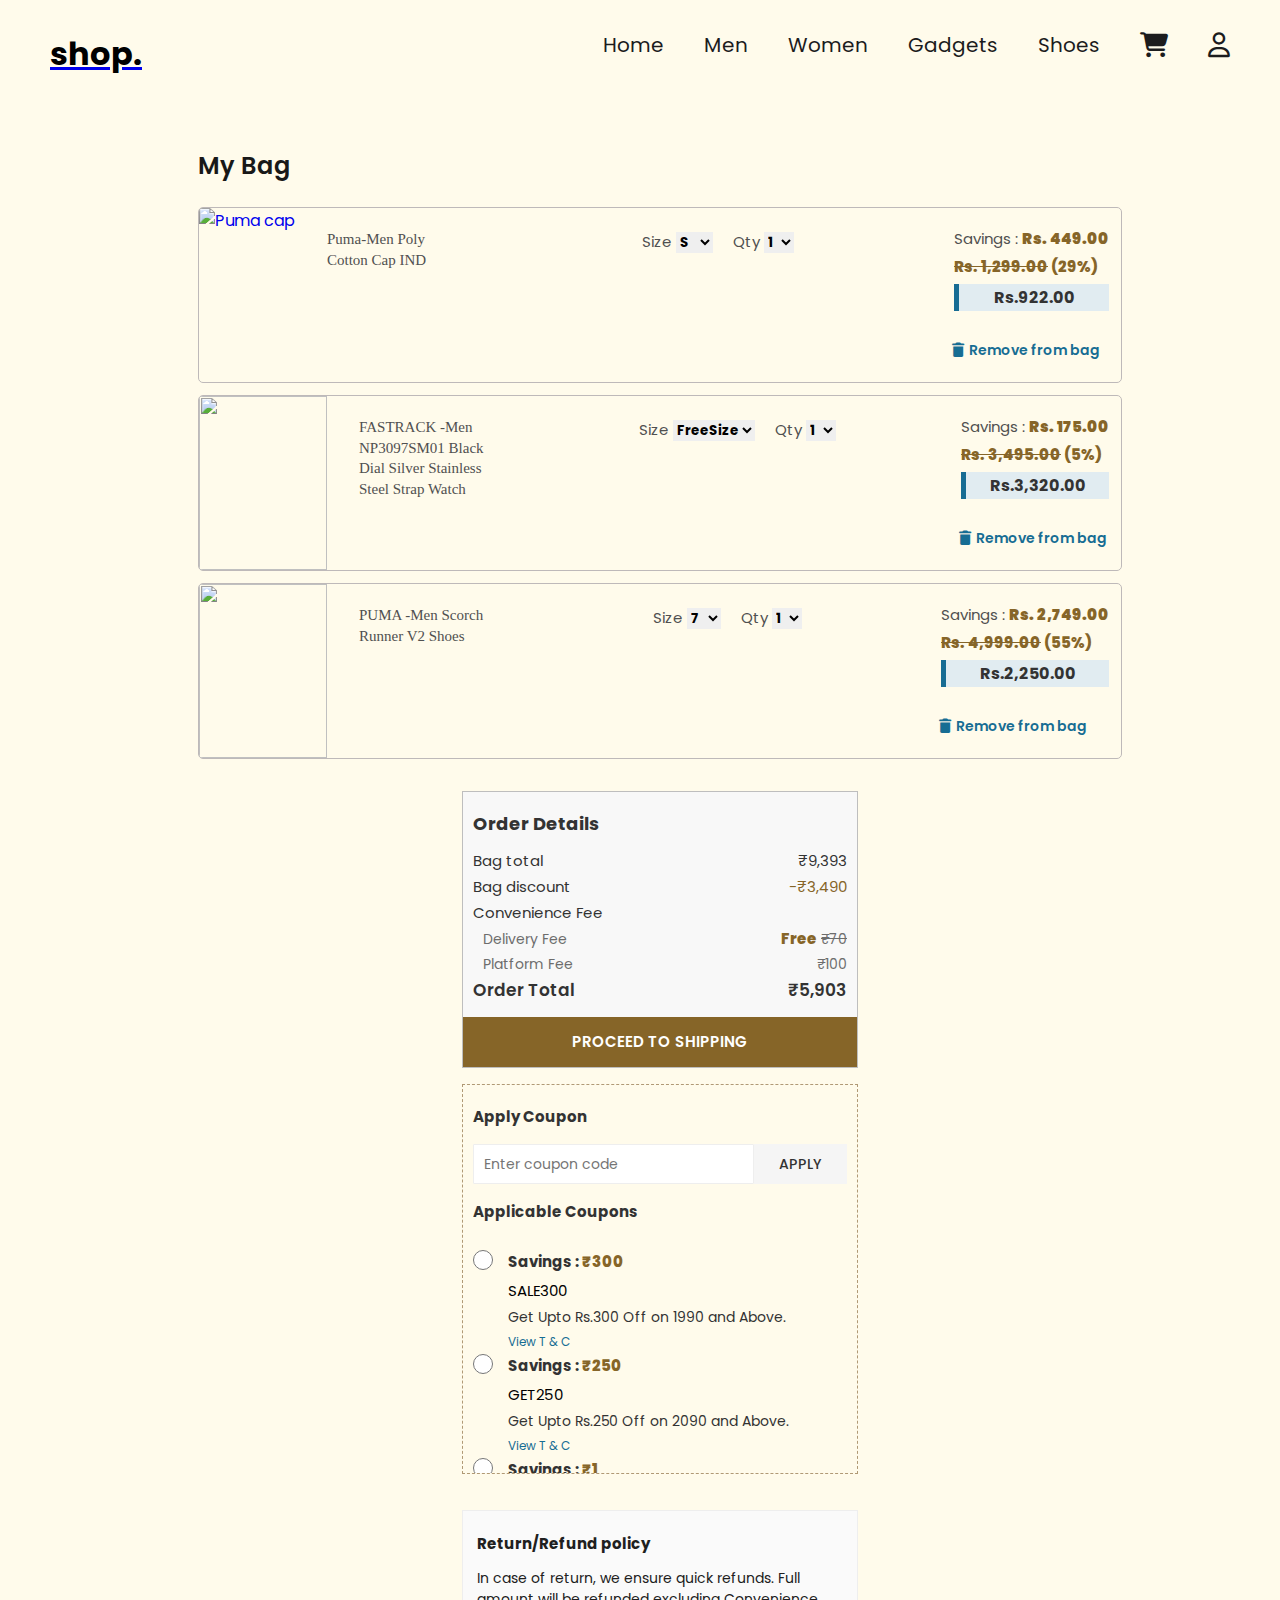
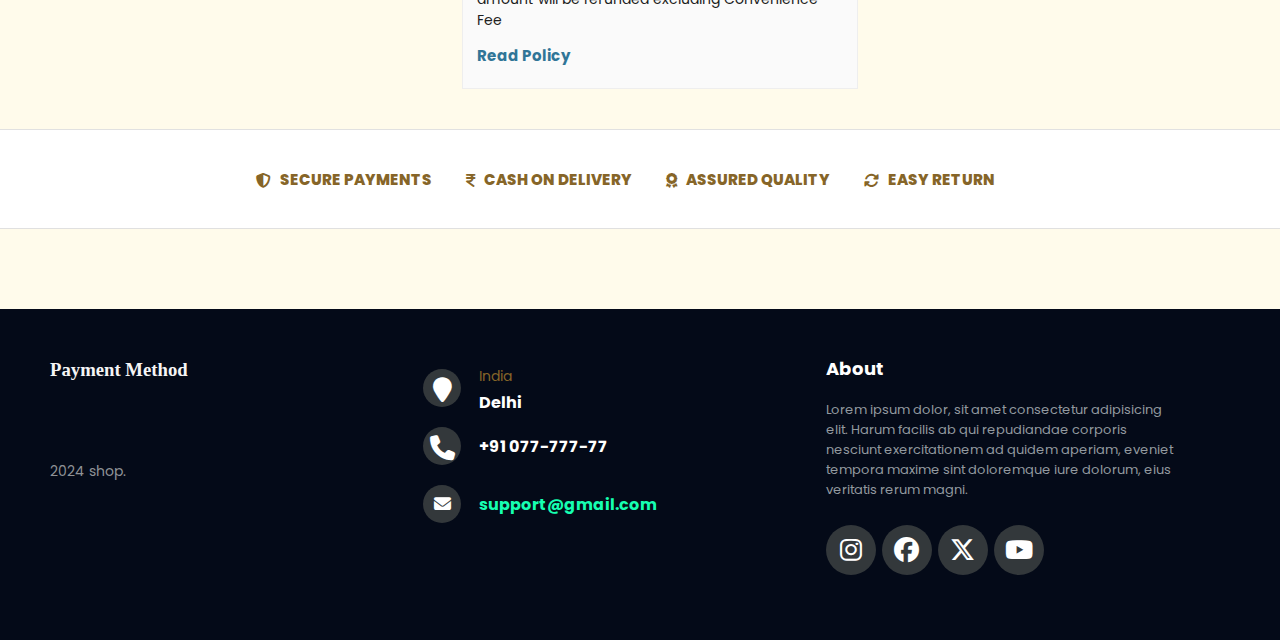
==== cart_section/carts.html @ b7c4ba35 "your message" ====
<!DOCTYPE html>
<html lang="en">
<head>
    <meta charset="UTF-8">
    <meta name="viewport" content="width=device-width, initial-scale=1.0">
    <title>Shopping Cart</title>
    <link
      rel="stylesheet"
      href="https://cdnjs.cloudflare.com/ajax/libs/font-awesome/6.5.2/css/all.min.css"
      integrity="sha512-SnH5WK+bZxgPHs44uWIX+LLJAJ9/2PkPKZ5QiAj6Ta86w+fsb2TkcmfRyVX3pBnMFcV7oQPJkl9QevSCWr3W6A=="
      crossorigin="anonymous"
      referrerpolicy="no-referrer"
    />
    <link rel="preconnect" href="https://fonts.googleapis.com">
    <link rel="preconnect" href="https://fonts.gstatic.com" crossorigin>
    <link href="https://fonts.googleapis.com/css2?family=Poppins:ital,wght@0,100;0,200;0,300;0,400;0,500;0,600;0,700;0,800;0,900;1,100;1,200;1,300;1,400;1,500;1,600;1,700;1,800;1,900&display=swap" rel="stylesheet">
    <link href="https://cdnjs.cloudflare.com/ajax/libs/font-awesome/6.5.2/css/all.min.css" rel="stylesheet">
    <link rel="stylesheet" href="cart_style.css">
    
</head>
<body>
    <!--header-->
    <div id="nav">
        <div id="logo-div"><a href="../ecomerce-web/index.html">
          <h1 id="logo">shop.</h1></a>
        </div>
        <div>
          <ul id="nav-ul">
            <li><a href="../ecomerce-web/index.html">Home</a></li>
            <li><a href="../men/men.html">Men</a></li>
            <li><a href="../Newfolder/women1.html">Women</a></li>
            <li><a href="../Gadgets/gadgets copy.html">Gadgets</a></li>
            <li><a href="../shoes/category1.html">Shoes</a></li>
            <li>
         
              <a href="../cart_section/carts.html"><i class="fa-solid fa-cart-shopping fa-lg"></i></a>
            </li>
           
            <li>
              <a href="../ecomerce-web/signUp.html"><i class="fa-regular fa-user fa-lg"></i></a>
            </li>
          </ul>
        </div>
      </div>

    <!--cart part-->
    <div class="wrapper">

        <div class="cart-details">
            <!--My_bag_section_left-->
            <div class="my-bag-section">
                <div class="heading-part">
                    <h2>My Bag</h2>
                    
                </div>

                <div class="carts-products">
                    <!--showing products of carts-->
                    <div class="products">
                        <div class="left">
                           <a href="#">
                            <img src="https://assets.ajio.com/medias/sys_master/root/20211013/NiBc/6166262baeb26901108e7692/-473Wx593H-460807243-black-MODEL.jpg" alt="Puma cap" class="product-image" loading="lazy">
                           </a>
                           <a href="#">
                            <p class="product-description">
                                Puma-Men Poly Cotton Cap IND
                            </p>
                           </a>
                        </div>

                        <div class="middle">
                            <label for="size">Size</label>
                            <select name="size" id="size">
                                <option value="small">S</option>
                                <option value="medium">M</option>
                                <option value="large">L</option>
                                <option value="extralarge">XL</option>
                            </select>

                            <label for="Quantity">Qty</label>
                            <select name="Quantity" id="Quantity">
                                <option value="ek">1</option>
                                <option value="do">2</option>
                                <option value="teen">3</option>
                                <option value="char">4</option>
                            </select>
                        </div>

                        <div class="right">

                            <div class="product-saving">
                              
                                Savings :
                                
                                <span class="cart-total-saving">
                                    <strong>Rs. 449.00</strong>
                                    
                                </span>
                            </div>

                            <p><strike>Rs. 1,299.00</strike><span> (29%)</span></p>
                            <p class="discounted-price"> Rs.922.00</p>

                            <div class="wishlist-icon">
                                <span>
                                    <i class="fa-solid fa-trash"></i>
                                </span>
                                Remove from bag
                                
                            </div>

                            



                        </div>
                        
                    </div>

                    <!--product 2-->
                    <div class="products">
                        <div class="left">
                           <a href="#">
                            <img src="https://assets.ajio.com/medias/sys_master/root/20240213/qPC6/65cb850405ac7d77bb538935/-473Wx593H-4934804710-multi-MODEL.jpg" loading="lazy">
                           </a>
                           <a href="#">
                            <p class="product-description">
                                FASTRACK -Men NP3097SM01 Black Dial Silver Stainless Steel Strap Watch
                            </p>
                           </a>
                        </div>

                        <div class="middle">
                            <label for="size">Size</label>
                            <select name="size" id="size">
                                <option value="small">FreeSize</option>
                                
                            </select>

                            <label for="Quantity">Qty</label>
                            <select name="Quantity" id="Quantity">
                                <option value="ek">1</option>
                                <option value="do">2</option>
                                <option value="teen">3</option>
                                <option value="char">4</option>
                            </select>
                        </div>

                        <div class="right">

                            <div class="product-saving">
                                
                                Savings :
                                
                                <span class="cart-total-saving">
                                    <strong>Rs. 175.00</strong>
                                    
                                </span>
                            </div>

                            <p><strike>Rs. 3,495.00</strike><span> (5%)</span></p>
                            <p class="discounted-price"> Rs.3,320.00</p>

                            <div class="wishlist-icon">
                                <span>
                                    <i class="fa-solid fa-trash"></i>
                                </span>
                                Remove from bag
                                
                            </div>
                            



                        </div>
                        
                    </div>

                    <!--product 3-->
                    <div class="products">
                        <div class="left">
                           <a href="#">
                            <img src="https://assets.ajio.com/medias/sys_master/root/20231012/ht6a/6527aa16ddf779151935d787/-288Wx360H-465738251-black-MODEL.jpg" loading="lazy">
                           </a>
                           <a href="#">
                            <p class="product-description">
                                PUMA -Men Scorch Runner V2 Shoes
                            </p>
                           </a>
                        </div>

                        <div class="middle">
                            <label for="size">Size</label>
                            <select name="size" id="size">
                                <option value="small">7</option>
                                <option value="medium">8</option>
                                <option value="large">9</option>
                                <option value="extralarge">10</option>
                            </select>

                            <label for="Quantity">Qty</label>
                            <select name="Quantity" id="Quantity">
                                <option value="ek">1</option>
                                <option value="do">2</option>
                                <option value="teen">3</option>
                                <option value="char">4</option>
                            </select>
                        </div>

                        <div class="right">

                            <div class="product-saving">
                                
                                Savings :
                                
                                <span class="cart-total-saving">
                                    <strong>Rs. 2,749.00</strong>
                                    
                                </span>
                            </div>

                            <p><strike>Rs. 4,999.00</strike><span> (55%)</span></p>
                            <p class="discounted-price"> Rs.2,250.00</p>

                            <div class="wishlist-icon">
                                <span>
                                    <i class="fa-solid fa-trash"></i>
                                </span>
                                Remove from bag
                                
                            </div>
                            



                        </div>
                        
                    </div>
                </div>
            </div>

            <!--Order_details_right-->
            <div class="order-details">
                <div class="order-info">
                    <h3>Order Details</h3>
                
                    <div class="order-total">
                    <div class="order-summary">
                        <p>Bag total</p>
                        <p>&#8377;9,393</p>
                    </div>
                    <div class="order-summary">
                        <p>Bag discount</p>
                        <p class="discount-bag">-&#8377;3,490</p>
                    </div>
                    <div class="order-summary">
                        <p>Convenience Fee</p>
                        
                    </div>
                    <div class="order-summary Fee">
                        <p>Delivery Fee</p>
                        <p><span class="discount-bag">Free</span> 
                            <strike>&#8377;70</strike>
                        </p>
                    </div>
                    <div class="order-summary Fee">
                        <p>Platform Fee</p>
                        <p>&#8377;100</p>
                    </div>
                    

                    <div class="total-amount">
                        <p>Order Total</p>
                        <p>&#8377;5,903</p>
                    </div>
                    </div>

                    <div class="checkout-button">
                        <button >PROCEED TO SHIPPING</button>
                    </div>
                </div>

                <!--coupon section-->

                <div class="coupon-section">
                    <div class="coupon-content">
                        <strong>Apply Coupon</strong>

                        <div class="enter-coupon-feild">
                            <input type="text" placeholder="Enter coupon code" class="coupon-code-input">
                            <button class="apply-button">Apply</button>

                        </div>

                        <div class="applicable-coupons">
                            <strong>Applicable Coupons</strong>

                           
                            <ul class="coupon-list">
                                <!--coupon 1-->
                                <li class="coupon-items">

                                    <div class="coupons">
                                        <input type="radio" class="offer-radio" name="vouchers" id="SALE300">
                                        <div class="coupon-detail-info">

                                            <p class="saving-text">
                                                <strong>Savings :
                                                    <span>&#8377;300</span>
                                                </strong>
                                            </p>

                                            <p class="voucher-code">SALE300</p>

                                            <p class="voucher-description">Get Upto Rs.300 Off on 1990 and Above.</p>
                                            <a href="#" class="terms-condition">View T & C</a>
                                        </div>
                                    </div>

                                </li>

                                <!--coupon 2-->
                                <li class="coupon-items">

                                    <div class="coupons">
                                        <input type="radio" class="offer-radio" name="vouchers" id="SALE300">
                                        <div class="coupon-detail-info">

                                            <p class="saving-text">
                                                <strong>Savings :
                                                    <span>&#8377;250</span>
                                                </strong>
                                            </p>

                                            <p class="voucher-code">GET250</p>

                                            <p class="voucher-description">Get Upto Rs.250 Off on 2090 and Above.</p>
                                            <a href="#" class="terms-condition">View T & C</a>
                                        </div>
                                    </div>

                                </li>


                                <!--coupon 3-->
                                <li class="coupon-items">

                                    <div class="coupons">
                                        <input type="radio" class="offer-radio" name="vouchers" id="SALE300">
                                        <div class="coupon-detail-info">

                                            <p class="saving-text">
                                                <strong>Savings :
                                                    <span>&#8377;1</span>
                                                </strong>
                                            </p>

                                            <p class="voucher-code">FREEDEL</p>

                                            <p class="voucher-description">Free Shipping on 799 and above. Just for you.</p>
                                            <a href="#" class="terms-condition">View T & C</a>
                                        </div>
                                    </div>

                                </li>
                                <!--coupon 3-->
                                <li class="coupon-items">

                                    <div class="coupons">
                                        <input type="radio" class="offer-radio" name="vouchers" id="SALE300">
                                        <div class="coupon-detail-info">

                                            <p class="saving-text">
                                                <strong>Savings :
                                                    <span>&#8377;1</span>
                                                </strong>
                                            </p>

                                            <p class="voucher-code">FREEDEL</p>

                                            <p class="voucher-description">Free Shipping on 799 and above. Just for you.</p>
                                            <a href="#" class="terms-condition">View T & C</a>
                                        </div>
                                    </div>

                                </li>

                            </ul>
                        </div>
                    </div>
                </div>

                <!--Refund policy section-->

                <div class="refund-policy-section">
                    <div class="refund-content">

                        <p class="refund-heading">
                            <strong>Return/Refund policy</strong>

                        </p>

                        <div class="refund-description">
                            <p>In case of return, we ensure quick refunds. Full amount will be refunded excluding Convenience Fee</p>
                        </div>

                        <p class="refund-read-policy">
                            <strong>Read Policy</strong>
                        </p>

                    </div>
                </div>
            </div>
        </div>
        
        

    </div>


    <!--Cart footer-->
    <div class="cart-footer">

        <header>
            <div class="cart-footer-border"></div>

            <div class="header-right">
                <ul>
                    <li class="cart-footer-item">
                        <i class="fa-solid fa-shield-halved cart-icon"></i>
                        <span>Secure Payments</span>
                    </li>

                    <li class="cart-footer-item">
                        <i class="fa-solid fa-indian-rupee-sign cart-icon"></i>
                        <span>Cash on delivery</span>
                    </li>

                    <li class="cart-footer-item">
                        <i class="fa-solid fa-award cart-icon"></i>
                        <span>Assured Quality</span>
                    </li>

                    <li class="cart-footer-item">
                        <i class="fa-solid fa-rotate cart-icon"></i>
                        <span>Easy return</span>
                    </li>
                </ul>
            </div>
        </header>


    </div>


    <!--footer section-->
    <footer class="footer">
        <div class="footer-left">
            <h3>Payment Method</h3>
            <div class="credit-cards">
                <img src="img/visa.png" alt="">
                <img src="img/mastercard.png" alt="">
                <img src="img/paypal.png" alt="">
            </div>
            <p class="copyright">2024 shop.</p>
        </div>

        <div class="footer-center">
            <div>
                <i class="fa fa-map-marker"></i>
                <p><span>India</span> Delhi</p>
            </div>
            <div>
                <i class="fa fa-phone"></i>
                <p>+91 077-777-77</p>
            </div>
            <div>
                <i class="fa fa-envelope"></i>
                <p><a href="#">support@gmail.com</a></p>
            </div>
        </div>

        <div class="footer-right">
            <p class="footer-about">
                <span>About</span>
               Lorem ipsum dolor, sit amet consectetur adipisicing elit. Harum facilis ab qui repudiandae corporis 
               nesciunt exercitationem ad quidem aperiam, eveniet tempora maxime sint doloremque iure dolorum, eius
                veritatis rerum magni.
            </p>

            <div class="footer-media">
                <a href="#"><i class="fa-brands fa-instagram fa-lg"></i></i></a>
                <a href="#"><i class="fa-brands fa-facebook fa-lg"></i></a>
                <a href="#"><i class="fa-brands fa-x-twitter fa-lg"></i></a>
                <a href="#"><i class="fa-brands fa-youtube fa-lg"></i></a>
              
            </div>
        </div>

    </footer>
</body>
</html>
---- cart_section/cart_style.css ----
*,*::before,*::after {
    margin: 0;
    padding: 0;
    box-sizing: border-box;
    
}
* {
    padding: 0;
    margin: 0;
    box-sizing: border-box;
    font-family: poppins;

}

html {
    background-color: #ffffff;
    
}

body {
    font: 16px;
    font-family: poppins;
    background-color: #fffbeb;
    
}



#nav {
    position: relative;
    width: 100%;
    padding: 30px 50px;

    background-color: transparent;
    display: flex;
    justify-content: space-between;
}
#logo{
    color: black;
}
#nav-ul {
    list-style-type: none;
    display: flex;
    justify-content: space-between;

}

#nav-ul li {

    margin-left: 40px;
    display: flex;
    justify-content: space-between;
    cursor: pointer;

}

#nav-ul li a {
    text-decoration: none;
    font-size: 20px;


    color: rgb(28, 28, 29);
    cursor: pointer;
}

#nav-ul li a:hover {
    text-decoration: underline;
    transition: ease-out 1s;
}







/* cart site css property */

.wrapper {
    height: 100%;
    width: 100%;
    margin: 2.5rem 0rem;
}

.cart-details{
    height: 100%;
    width: 1320px;
    margin: 0 auto;
    margin: 0 auto;
    display: flex;
    gap: 2rem;
    display: flex;


}
@media screen and (max-width:1320px) {
    .cart-details{
        flex-direction: column;
        align-items: center;
    }
}
@media screen and (max-width:1130px) {
    .cart-details{
        flex-direction: column;
       
    }
    .order-details{
        position: relative;
        left: -100px;
    }
    .my-bag-section{
        align-items: start;
    }
    .heading-part a{
        opacity: 0;
    }
}

@media screen and (max-width:900px) {
    .cart-details{
        align-items: start;
    }
    .order-details{
        left:155px
    }
    .cart-footer{
        opacity: 0;
    }
}

.my-bag-section{
    width: 70%;
    display: flex;
    flex-direction: column;
    gap: 1.5rem;
}


.heading-part{
    display: flex;
    justify-content: space-between;
}
.heading-part h2{
    vertical-align: baseline;
    color: #181818;
    font-weight: 600;
}
.heading-part a{
    text-decoration: none;
    color: #176d93;
    font-weight: bold;

}
@media screen and (max-width:113) {
    .my-bag-section{
        width: 100%;
    }
}


.carts-products{
    display: flex;
    flex-direction: column;
    gap: 0.75rem;
}

.products{
    width: 100%;
    
    height: 11rem;
    border: 0.5px solid rgba(190, 185, 185, 0.995);
    border-radius: 5px;
    
    display: flex;
    justify-content: space-between;
    overflow: hidden;
}



.left {
    display: flex;
    text-decoration: none;
    gap: 2rem;
   
}
.left a{
    text-decoration: none;
}
.left a img{
   
    overflow: hidden;
    height: 100%;
    width: 8rem;

}
.product-description{
    color: #505050;
    max-width: 150px;
    font-weight: 400;
    font-size: 15px;
    font-family: neu;
    text-decoration: none;
    line-height: 1.30rem;
    padding: 1.30rem 0rem;
    padding-right: 0.75rem;
}
.product-description:hover{
    color: #181818;
}

.middle{
    padding: 1.30rem 0rem;
    padding-right: 0.75rem;
}

.middle label{
    color: #505050;
    font-size: 15px;
    margin-left: 1rem;
    font-weight: 400;
    line-height: 1.30rem;
}
.middle select{
    border: none;
    color: black;
    font-weight: bold;
}

.right{
    display: flex;
    flex-direction: column;
    position: relative;
    max-width: 250px;
    gap: 0.30rem;
    padding: 1.30rem 0rem;
    padding-right: 0.75rem;
}


.right  i{
    position: relative;
    top: 95%;
    left: -20%;
    
}

.right strike,span{
    color: #866528;
    font-size: 15px;
    font-weight: 800;
    line-height: 1.30rem;
}

.discounted-price{
    display: flex;
    justify-content: center;
    align-items: center;
    height: 2rem;
    
    background-color: #e1ecf1;
    border-left: 5px solid #176c93;
    padding: 0 10px;
    /* display: inline-block; */
    font-size: 16px;
    font-weight: 700;
    color: #333;
}

.product-saving {
    color: #505050;
    font-size: 15px;
    line-height: 0.30rem;
}

.wishlist-icon {
    color: #176d93;
    font-weight: 600;
    margin-top: 1.5rem;
    font-size: 14px;
    display: flex;  
    gap: 3px;  
}
/* .wishlist-icon img{
    position: relative;
    top: 5px;
    height: 15px;
    padding-right: 2px;
} */
.wishlist-icon span i{
    color: #176d93;
    position: relative;
    top: 0px;
    font-size: 14px;
}

.wishlist-icon:hover{
    color: #181818;
}
.wishlist-icon span i:hover{
    color: #181818;
}



/* order details css property */

.order-details{
    width: 30%;
    display: flex;
    flex-direction: column;
    gap: 1rem;
    
    height: fit-content;
}

.order-info{
    border: 1px solid #BEBEBE;
    background-color: #f8f8f8;
    display: flex;
    flex-direction: column;
    gap: 1rem;
}

.order-details h3{
    line-height: 1.29;
    letter-spacing: normal;
    text-align: left;
    color: #333;
    font-size: large;
    font-weight: 700;
    padding: 0 10px;
    padding-top: 20px;
}

.order-total{
    display: flex;
    flex-direction: column;
    gap: 5px;
}

.order-summary{
    display: flex;
    justify-content: space-between;
    font-size: 15px;
    line-height: 1.30rem;
    color: #333;
    padding: 0 10px;
}

.Fee{
    color: #6d6d6d;
    margin-left: 10px;
    font-size: 14px;
    
}
.discount-bag{
    color: #866528;
}

.total-amount{
    display: flex;
    justify-content: space-between;
    font-size: 17px;
    line-height: 1.30rem;
    color: #333;
    font-weight: 600;
    padding: 0 10px;
}

.checkout-button{
    width: 100%;

}
.checkout-button button{
    width: 100%;
    background-color: #866528;
    padding: 0 20px;
    text-transform: uppercase;
    color: #fff !important;
    font-size: 15px;
    font-weight: 600;
    text-align: center;
    cursor: pointer;
    text-decoration: none;
    height: 50px;
    line-height: 50px;
    border: none;
}


/* coupon section start */
.coupon-section{
    border: 1px dashed #b09975;
    padding: 20px 10px 10px;
    position: relative;
    min-height: 324px;
    overflow-y: hidden;
    margin-bottom: 20px;
    height: 390px;
    max-height: 90vh;
}

.coupon-content{
    width: 100%;
    display: flex;
    flex-direction: column;
    gap: 1rem;
    
}
.coupon-content strong{
    font-weight: 700;
    font-size: 15px;
    
    color: #333;
}

.enter-coupon-feild{
    height: 40px;
}
.coupon-code-input{
    border: 1px solid #eee;
    height: 40px;
    width: 75%;
    float: left;
    border-radius: 1px;
    padding: 0 5px 0 10px;
    font-size: 14px;
    font-weight: 400;
    outline: none;
}

.apply-button{
    padding: 0 10px;
    background-color: #f5f5f5;
    color: #333;
    width: 25%;
    border: none;
    float: left;
    min-width: 64px;
    height: 40px;
    
    font-size: 14px;
    font-weight: 500;
    letter-spacing: .04em;
    line-height: 36px;
    text-align: center;
    text-decoration: none;
    text-transform: uppercase;
    overflow: hidden;
    vertical-align: middle;
}

.applicable-coupons{
    display: flex;
    flex-direction: column;
    gap: 1rem;
    height: 290px !important;
    overflow: auto;
    scrollbar-width: none;
    
}


.coupon-list{
    margin-top: 10px;
    margin-bottom: 10px;
}

.coupons{
    position: relative;   
}

.offer-radio{
    position: absolute;
    left: 0;
    top: 0;
    width: 20px;
    height: 20px;
   
    z-index: 2;
    cursor: pointer;

    color: #333;
    font-size: 20px;
    position: absolute;
    left: 0px;
    top: 1px;
}

.coupon-detail-info{
    width: 100%;
    
    padding-left: 35px;
}

.saving-text{
    font-weight: 700;
    margin-bottom: 5px;
}

.voucher-code{
    font-size: 15px;
    margin-bottom: 5px;

}
.voucher-description{
    font-size: 14px;
    
    color: #333;

}

.terms-condition{
    color: #176d93;
    text-decoration: none;
    font-size: 12px;

}

/* refund policy start */

.refund-policy-section{
    background-color: #fafafa;
    padding: 20px 15px 20px 14px;
    border: 1px solid #eee;
}

.refund-content{
    display: flex;
    flex-direction: column;
    gap: 0.75rem;
}

.refund-heading strong{
    color: #202020;
    font-weight: 700;
    font-size: 15px;
}

.refund-description{
    font-size: 14px;
    font-weight: 400;
    color: #202020;
}

.refund-read-policy strong{
    font-size: 15px;
    font-weight: 700;
    color: #307597;
}

/* cart footer CSS */
.cart-footer{
    position: relative;
    top: auto;
    border-top: 1px solid#e1e1e1;
    margin-top: 30px;
    z-index: auto;
    background-color: #fff;
    border-bottom: 1px solid #e0e0e0;
    height: 100px;
    font-family: SourceSansPro;
}

.cart-footer header{
    height: 100%;
    width: 1200px;
    margin: 0 auto;
    position: relative;
}

.header-right{
    height: 100%;
    width: 100%;
    display: flex;
    justify-content: center;
    align-items: center;
}

ul{
    list-style: none;
    vertical-align: baseline;
    margin: 0;
    padding: 0;
}
.cart-footer-item{
    display: inline-block;
    text-transform: uppercase;
    color: #866528;
    padding-right: 30px;
    font-size: 15px;
    opacity: 1;
    
    list-style: none;
}

.cart-icon{
    font-size: 15px;
    display: inline-block;
   
    vertical-align: middle;
    padding-right: 5px;
}



/* --------------------footer--------------------- */


footer {
    position: static;
    bottom: 0;
}

.footer {
    background-color: #040a18;
    box-sizing: border-box;
    width: 100%;
    text-align: left;
    font: bold 16px sans-serif;
    padding: 50px 50px 60px 50px;
    margin-top: 80px;
}

.footer .footer-left,
.footer .footer-center,
.footer .footer-right {
    display: inline-block;
    vertical-align: top;
}

@media (max-height:800px) {
    footer {
        position: static;
    }

    header {
        padding-top: 40px;
    }
}

.footer .footer-left {
    width: 30%;
}

.footer h3 {
    color: #f5f5f5;
    margin: 0;
    padding-bottom: 20px;
    font-family: neu;
}

.footer .footer-left img {
    width: 25%;
    vertical-align: middle;
}

.footer .footer-left .credit-cards {
    width: 100%;
}

.footer .copyright {
    color: #8f9296;
    font-size: 14px;
    font-weight: normal;
    margin: 0;
    padding-top: 10%;
}

.footer .footer-center {
    width: 35%;
}

.footer .footer-center i {
    background-color: #33383b;
    color: #ffffff;
    font-size: 25px;
    width: 38px;
    height: 38px;
    border-radius: 50%;
    text-align: center;
    line-height: 42px;
    margin: 10px 15px;
    vertical-align: middle;
}

.footer .footer-center i.fa-envelope {
    font-size: 17px;
    line-height: 38px;
}

.footer .footer-center p {
    display: inline-block;
    color: #ffffff;
    vertical-align: middle;
    margin: 0px;
}

.footer .footer-center p span {
    display: block;
    font-weight: normal;
    font-size: 14px;
    line-height: 2;
}

.footer .footer-center p a {
    color: rgb(22, 255, 177);
    text-decoration: none;
}

.footer .footer-right {
    width: 30%;
}

.footer .footer-about {
    line-height: 20px;
    color: #92999f;
    font-size: 13px;
    font-weight: normal;
    margin: 0px;
}

.footer .footer-about span {
    display: block;
    color: #ffffff;
    font-size: 18px;
    font-weight: bold;
    margin-bottom: 20px;
}

.footer .footer-media {
    margin-top: 25px;
}

.footer .footer-media a {
    display: inline-block;
    width: 50px;
    height: 50px;
    cursor: pointer;
    background-color: #33383b;
    border-radius: 50%;
    font-size: 20px;
    color: #ffffff;
    text-align: center;
    line-height: 50px;
    margin-right: 3px;
    margin-bottom: 5px;
}

.footer .footer-media a:hover {
    background-color: rgb(0, 122, 82);
}

@media (max-width: 880px) {

    .footer .footer-left,
    .footer .footer-center,
    .footer .footer-right {
        display: block;
        width: 100%;
        margin-bottom: 40px;
        text-align: left;
    }

    .footer .footer-center i {
        margin-left: 0px;
    }

}
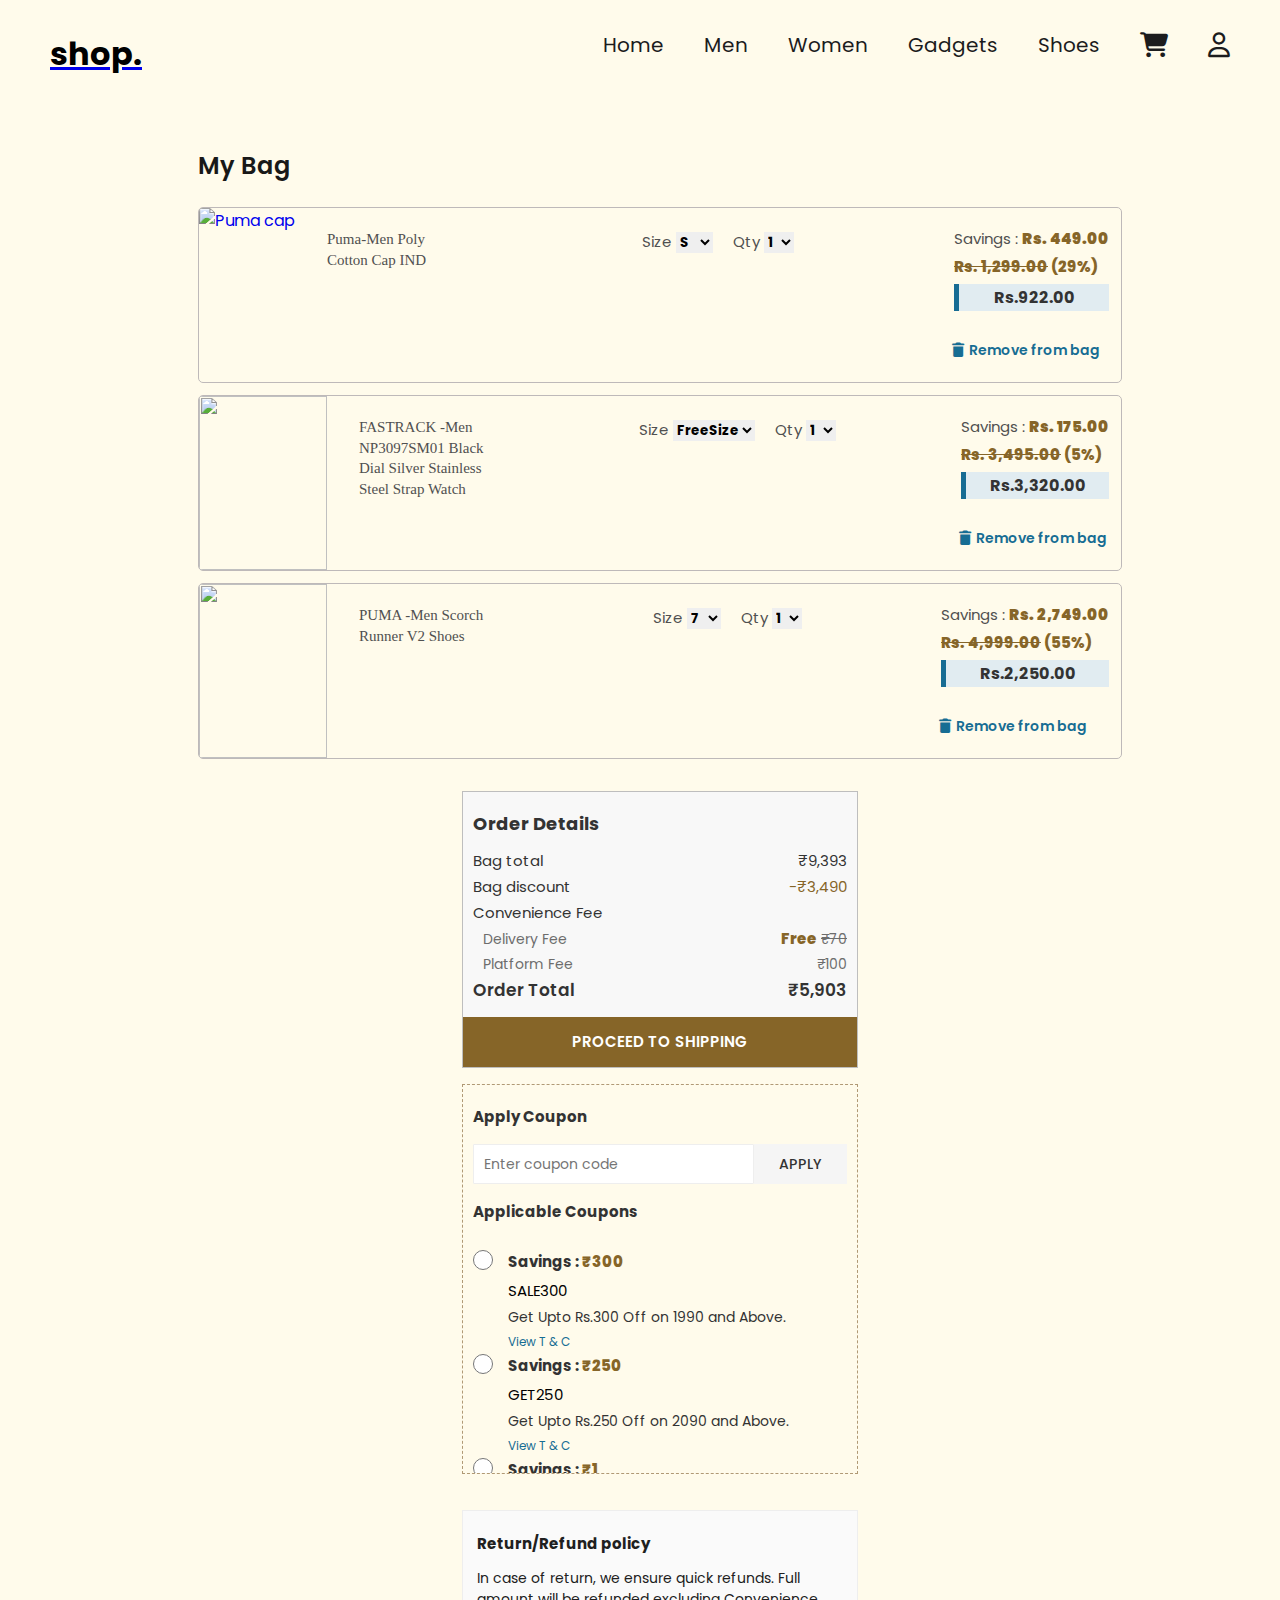
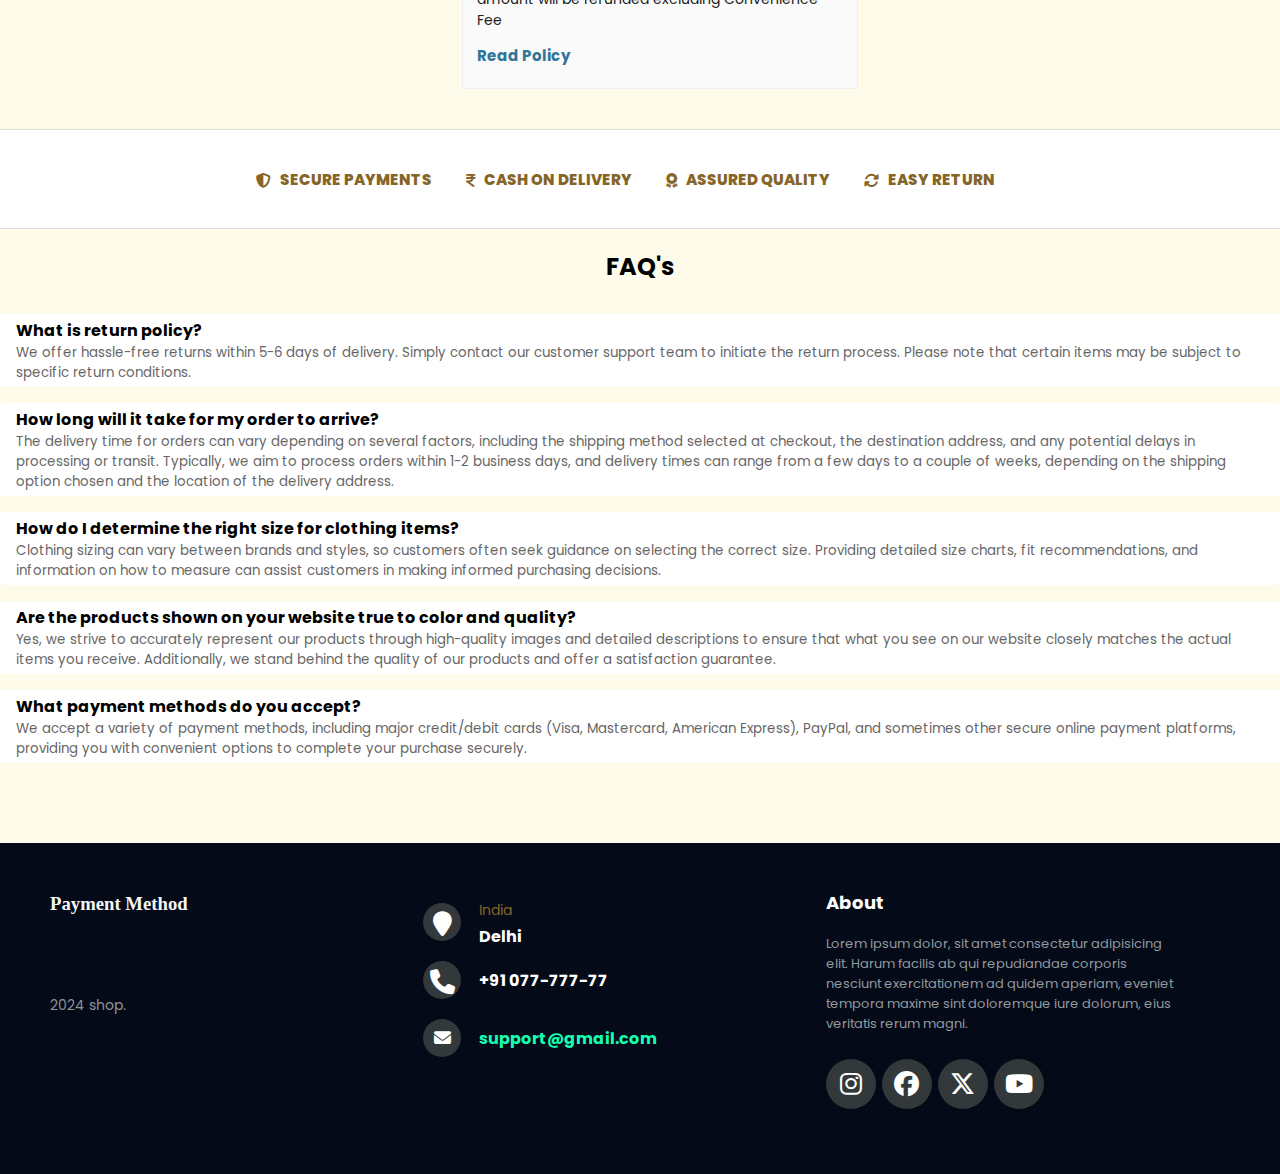
==== commit ec0213d2: "msg" ====
--- a/cart_section/carts.html
+++ b/cart_section/carts.html
@@ -451,7 +451,74 @@
 
 
     </div>
-
+    <div class="container">
+        <h2 class="adi" style="text-align: center;"> FAQ's</h2>
+
+
+        <div class="accordian">
+            <div class="questions">
+                <h4>What is return policy?</h4>
+
+            </div>
+            <div class="answer">
+                <p>We offer hassle-free returns within 5-6 days of delivery. Simply contact our customer support
+                    team to initiate the return process. Please note that certain items may be subject to specific
+                    return conditions.</p>
+            </div>
+
+        </div>
+        <div class="accordian">
+            <div class="questions">
+                <h4>How long will it take for my order to arrive?</h4>
+
+            </div>
+            <div class="answer">
+                <p>The delivery time for orders can vary depending on several factors, including the shipping method
+                    selected at checkout, the destination address, and any potential delays in processing or
+                    transit. Typically, we aim to process orders within 1-2 business days, and delivery times can
+                    range from a few days to a couple of weeks, depending on the shipping option chosen and the
+                    location of the delivery address.</p>
+            </div>
+
+        </div>
+        <div class="accordian">
+            <div class="questions">
+                <h4>How do I determine the right size for clothing items?</h4>
+
+            </div>
+            <div class="answer">
+                <p>Clothing sizing can vary between brands and styles, so customers often seek guidance on selecting
+                    the
+                    correct size. Providing detailed size charts, fit recommendations, and information on how to
+                    measure
+                    can assist customers in making informed purchasing decisions.</p>
+            </div>
+        </div>
+        <div class="accordian">
+            <div class="questions">
+                <h4>Are the products shown on your website true to color and quality?</h4>
+
+            </div>
+            <div class="answer">
+                <p>Yes, we strive to accurately represent our products through high-quality images and detailed
+                    descriptions to ensure that what you see on our website closely matches the actual items you
+                    receive. Additionally, we stand behind the quality of our products and offer a satisfaction
+                    guarantee.</p>
+            </div>
+        </div>
+        <div class="accordian">
+            <div class="questions">
+                <h4>What payment methods do you accept?</h4>
+
+            </div>
+            <div class="answer">
+                <p>We accept a variety of payment methods, including major credit/debit cards (Visa, Mastercard,
+                    American Express), PayPal, and sometimes other secure online payment platforms, providing you
+                    with
+                    convenient options to complete your purchase securely.</p>
+            </div>
+        </div>
+    </div>
 
     <!--footer section-->
     <footer class="footer">
--- a/cart_section/cart_style.css
+++ b/cart_section/cart_style.css
@@ -767,4 +767,28 @@
         margin-left: 0px;
     }
 
-}+}
+.accordian {
+    background-color: white;
+    padding: 4px 16px;
+    margin-bottom: 16px;
+    border-radius: 4px;
+    box-shadow:  #b1aa8c;
+    cursor: pointer;
+}
+
+.questions {
+    display: flex;
+    align-items: center;
+    justify-content: space-between;
+
+}
+.answer {
+    color: #666;
+    font-size: smaller;
+}
+.adi {
+    margin-top: 20px;
+    margin-bottom: 30px;
+ 
+}
